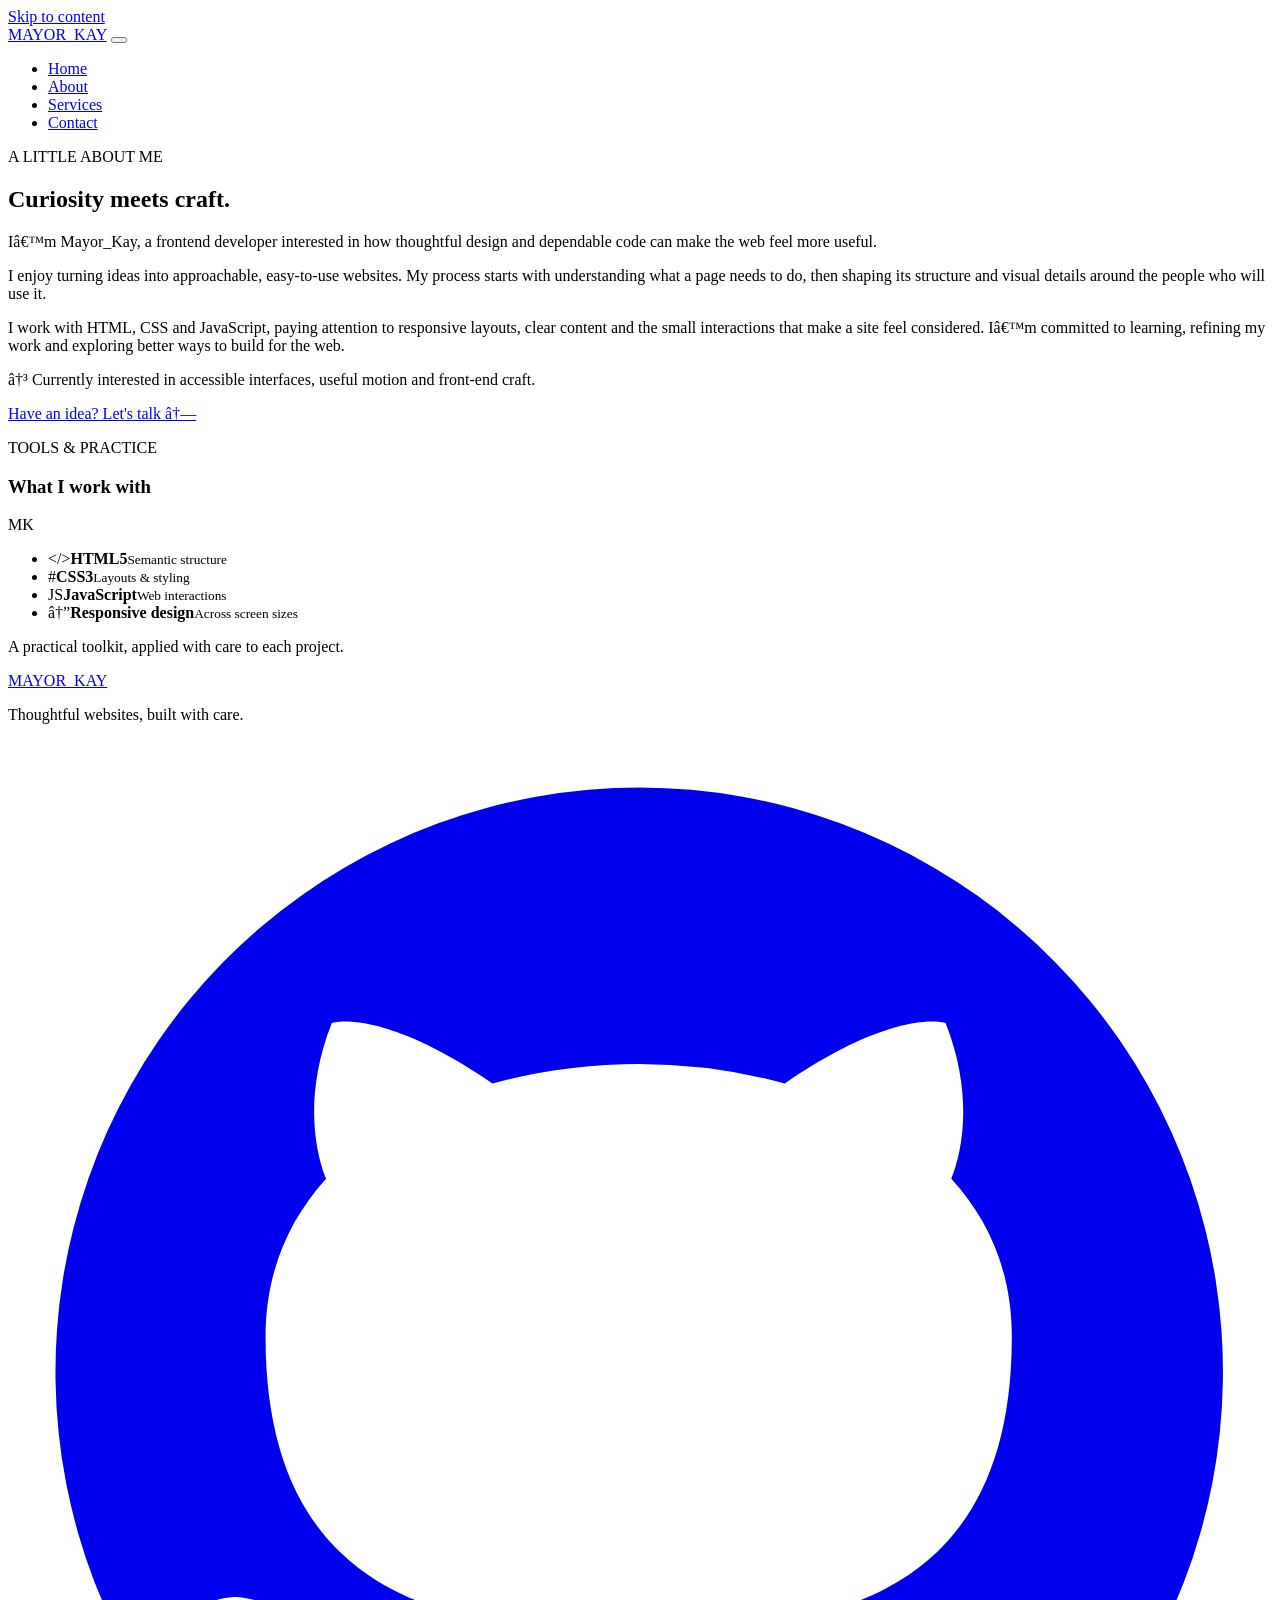
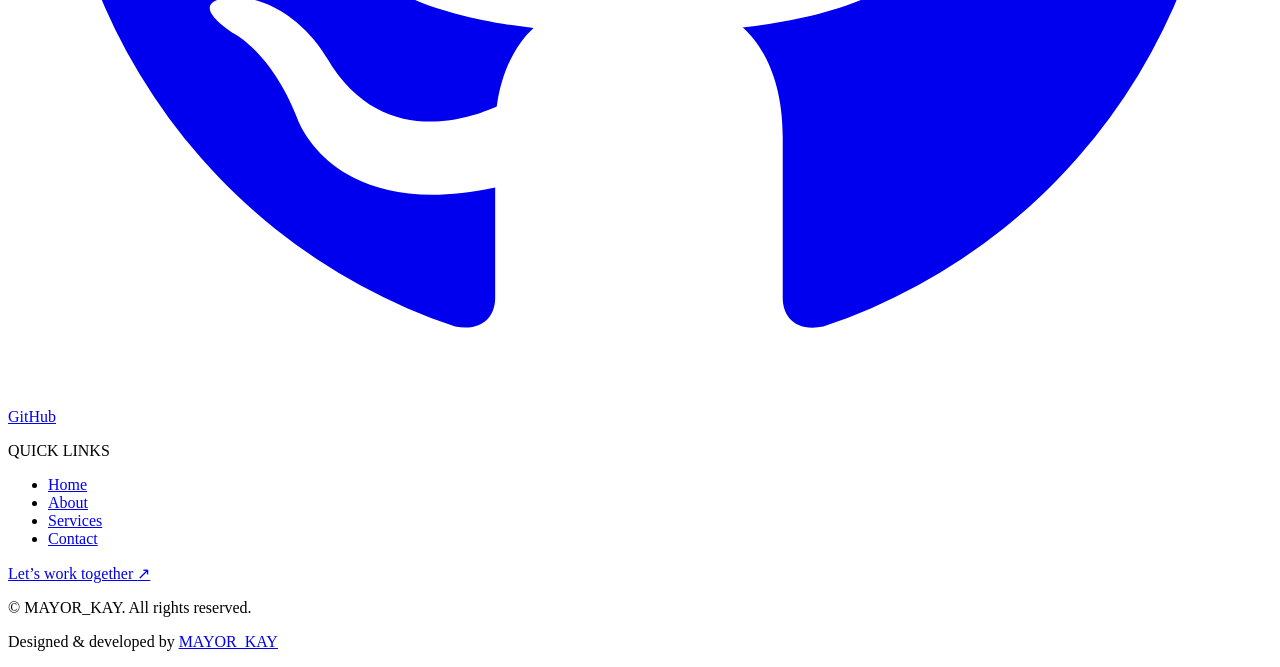
==== pages/about.html @ 0d5306fc "Refactor website structure and add new pages - Updated index.html to improve navigation and include " ====
<!doctype html>
<html lang="en">
<head>
  <meta charset="UTF-8" />
  <meta name="viewport" content="width=device-width, initial-scale=1.0" />
  <meta name="description" content="Learn about Mayor_Kay, a frontend developer focused on thoughtful design and dependable code." />
  <meta name="theme-color" content="#08111f" />
  <meta property="og:type" content="website" />
  <meta property="og:title" content="About | MAYOR_KAY" />
  <meta property="og:description" content="Learn about Mayor_Kay, a frontend developer focused on thoughtful design and dependable code." />
  <meta property="og:image" content="../assets/icons/favicon.png" />
  <title>About | MAYOR_KAY</title>
  <link rel="icon" type="image/png" href="../assets/icons/favicon.png" />
  <link rel="stylesheet" href="../css/dark-mode.css" />
  <link rel="stylesheet" href="../css/style.css" />
  <link rel="stylesheet" href="../css/responsive.css" />
</head>
<body data-page="about">
  <a class="skip-link" href="#main">Skip to content</a>

<header class="site-header">
  <nav class="navbar" aria-label="Main navigation">
    <a class="logo" href="../index.html#home" aria-label="MAYOR_KAY home">MAYOR<span>_KAY</span></a>
    <button class="menu-btn" id="menuBtn" type="button" aria-label="Open navigation menu" aria-controls="navLinks" aria-expanded="false">
      <span></span>
      <span></span>
    </button>
    <ul class="nav-links" id="navLinks">
      <li><a data-page-link="home" href="../index.html#home">Home</a></li>
      <li><a data-page-link="about" href="about.html">About</a></li>
      <li><a data-page-link="services" href="services.html">Services</a></li>
      <li><a data-page-link="contact" href="contact.html">Contact</a></li>
    </ul>
  </nav>
</header>
  <main id="main">
<section
        class="section about-section"
        id="about"
        aria-labelledby="about-title"
      >
        <div class="page-width">
          <div class="section-heading">
            <p class="section-label">A LITTLE ABOUT ME</p>
            <h1 id="about-title">Curiosity meets <span>craft.</span></h1>
            <p class="section-intro">
              Iâ€™m Mayor_Kay, a frontend developer interested in how thoughtful
              design and dependable code can make the web feel more useful.
            </p>
          </div>

          <div class="about-grid">
            <div class="about-copy">
              <p>
                I enjoy turning ideas into approachable, easy-to-use websites.
                My process starts with understanding what a page needs to do,
                then shaping its structure and visual details around the people
                who will use it.
              </p>
              <p>
                I work with HTML, CSS and JavaScript, paying attention to
                responsive layouts, clear content and the small interactions
                that make a site feel considered. Iâ€™m committed to learning,
                refining my work and exploring better ways to build for the web.
              </p>
              <p class="interest-note">
                <span aria-hidden="true">â†³</span> Currently interested in
                accessible interfaces, useful motion and front-end craft.
              </p>
              <a class="text-link" href="contact.html"
                >Have an idea? Let's talk <span aria-hidden="true">â†—</span></a
              >
            </div>

            <div class="skills-panel">
              <div class="skills-heading">
                <div>
                  <p class="section-label">TOOLS &amp; PRACTICE</p>
                  <h3>What I work with</h3>
                </div>
                <span class="skills-mark" aria-hidden="true">MK</span>
              </div>
              <ul class="skill-grid">
                <li class="skill-card">
                  <span class="skill-symbol html-symbol" aria-hidden="true"
                    >&lt;/&gt;</span
                  ><span
                    ><strong>HTML5</strong
                    ><small>Semantic structure</small></span
                  >
                </li>
                <li class="skill-card">
                  <span class="skill-symbol css-symbol" aria-hidden="true"
                    >#</span
                  ><span
                    ><strong>CSS3</strong
                    ><small>Layouts &amp; styling</small></span
                  >
                </li>
                <li class="skill-card">
                  <span class="skill-symbol js-symbol" aria-hidden="true"
                    >JS</span
                  ><span
                    ><strong>JavaScript</strong
                    ><small>Web interactions</small></span
                  >
                </li>
                <li class="skill-card">
                  <span
                    class="skill-symbol responsive-symbol"
                    aria-hidden="true"
                    >â†”</span
                  ><span
                    ><strong>Responsive design</strong
                    ><small>Across screen sizes</small></span
                  >
                </li>
              </ul>
              <p class="skills-footnote">
                A practical toolkit, applied with care to each project.
              </p>
            </div>
          </div>
        </div>
      </section>
  </main>

<footer class="site-footer">
  <div class="footer-main page-width">
    <div class="footer-brand">
      <a class="logo" href="../index.html#home">MAYOR<span>_KAY</span></a>
      <p>Thoughtful websites, built with care.</p>
      <a
            class="footer-social-link"
            href="https://github.com/MayorKay01"
            target="_blank"
            rel="noopener noreferrer"
            aria-label="Visit Mayor_Kay on GitHub"
          >
            <svg aria-hidden="true" viewBox="0 0 24 24" focusable="false">
              <path
                fill="currentColor"
                d="M12 .9a11.1 11.1 0 0 0-3.51 21.63c.56.1.76-.24.76-.54v-2.1c-3.1.67-3.76-1.32-3.76-1.32-.5-1.28-1.23-1.62-1.23-1.62-1.01-.69.08-.68.08-.68 1.12.08 1.71 1.15 1.71 1.15.99 1.7 2.6 1.21 3.23.93.1-.72.39-1.21.7-1.49-2.48-.28-5.09-1.24-5.09-5.53 0-1.22.44-2.22 1.15-3-.12-.28-.5-1.42.11-2.96 0 0 .94-.3 3.05 1.15a10.6 10.6 0 0 1 5.55 0c2.11-1.45 3.05-1.15 3.05-1.15.61 1.54.23 2.68.11 2.96.72.78 1.15 1.78 1.15 3 0 4.3-2.62 5.24-5.11 5.52.4.35.76 1.03.76 2.08v3.06c0 .3.2.65.77.54A11.1 11.1 0 0 0 12 .9Z"
              />
            </svg>
            <span>GitHub</span>
          </a>
    </div>
    <div class="footer-nav-wrap">
      <p class="footer-label">QUICK LINKS</p>
      <nav aria-label="Footer navigation">
        <ul class="footer-nav">
          <li><a data-page-link="home" href="../index.html#home">Home</a></li>
          <li><a data-page-link="about" href="about.html">About</a></li>
          <li><a data-page-link="services" href="services.html">Services</a></li>
          <li><a data-page-link="contact" href="contact.html">Contact</a></li>
        </ul>
      </nav>
    </div>
    <a class="footer-email" href="mailto:kalejaiyemayowa05@gmail.com">Let’s work together <span aria-hidden="true">↗</span></a>
  </div>
  <div class="footer-bottom page-width">
    <p>&copy; <span id="year"></span> MAYOR_KAY. All rights reserved.</p>
    <p>Designed &amp; developed by <a href="../index.html#home">MAYOR_KAY</a></p>
  </div>
</footer>

  <script src="../js/navigation.js"></script>
  <script src="../js/main.js"></script>
</body>
</html>
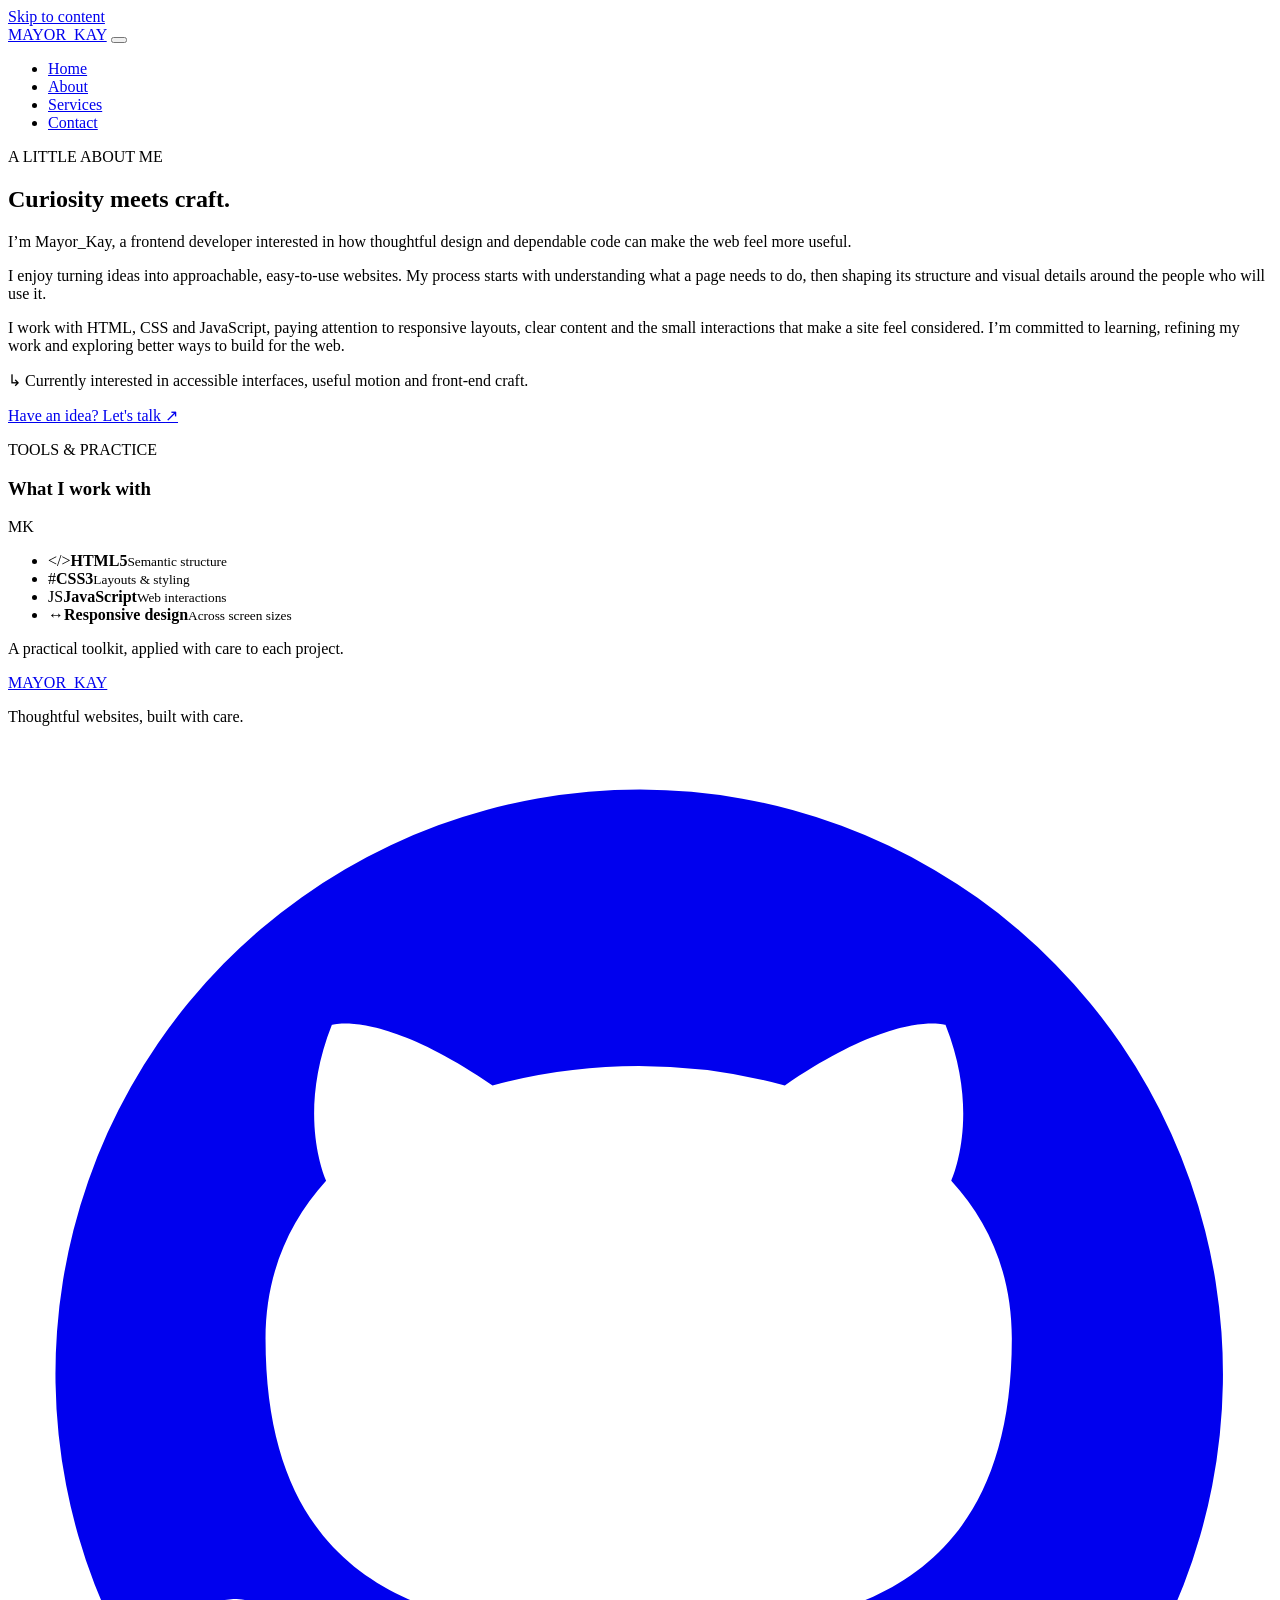
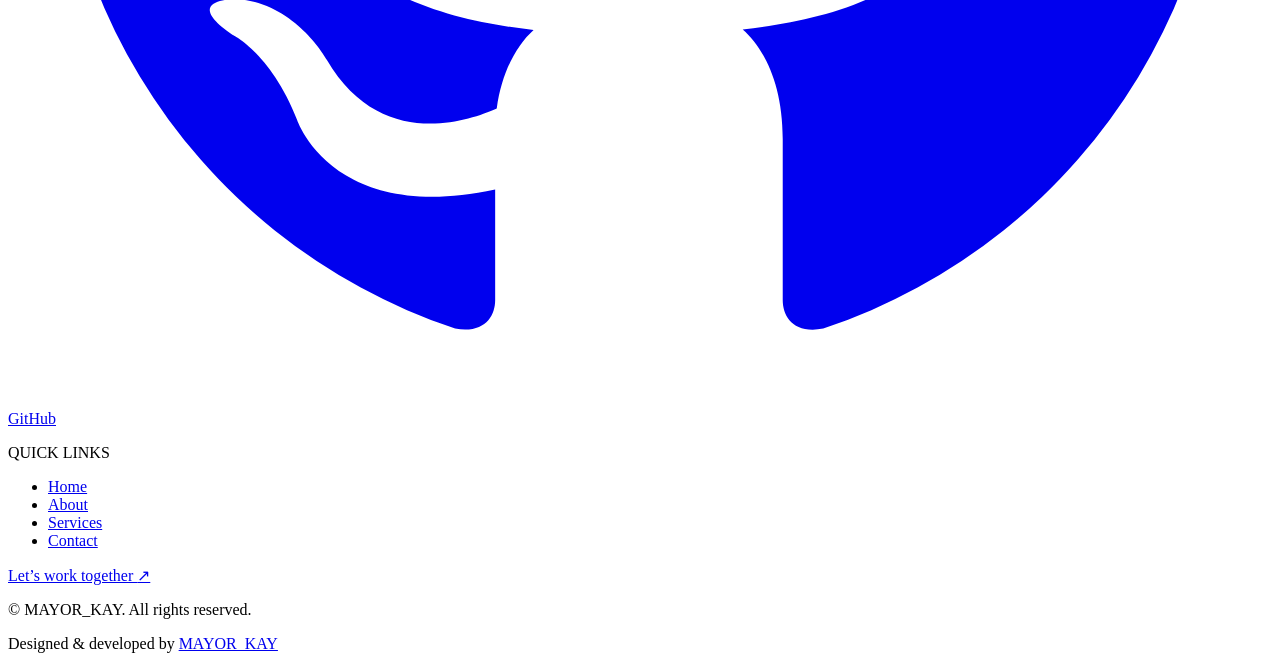
==== commit bfaeb044: "Fix character encoding issues and update icons for improved clarity and consistency" ====
--- a/pages/about.html
+++ b/pages/about.html
@@ -44,7 +44,7 @@
             <p class="section-label">A LITTLE ABOUT ME</p>
             <h1 id="about-title">Curiosity meets <span>craft.</span></h1>
             <p class="section-intro">
-              Iâ€™m Mayor_Kay, a frontend developer interested in how thoughtful
+              I’m Mayor_Kay, a frontend developer interested in how thoughtful
               design and dependable code can make the web feel more useful.
             </p>
           </div>
@@ -60,15 +60,15 @@
               <p>
                 I work with HTML, CSS and JavaScript, paying attention to
                 responsive layouts, clear content and the small interactions
-                that make a site feel considered. Iâ€™m committed to learning,
+                that make a site feel considered. I’m committed to learning,
                 refining my work and exploring better ways to build for the web.
               </p>
               <p class="interest-note">
-                <span aria-hidden="true">â†³</span> Currently interested in
+                <span aria-hidden="true">↳</span> Currently interested in
                 accessible interfaces, useful motion and front-end craft.
               </p>
               <a class="text-link" href="contact.html"
-                >Have an idea? Let's talk <span aria-hidden="true">â†—</span></a
+                >Have an idea? Let's talk <span aria-hidden="true">↗</span></a
               >
             </div>
 
@@ -109,7 +109,7 @@
                   <span
                     class="skill-symbol responsive-symbol"
                     aria-hidden="true"
-                    >â†”</span
+                    >↔</span
                   ><span
                     ><strong>Responsive design</strong
                     ><small>Across screen sizes</small></span
